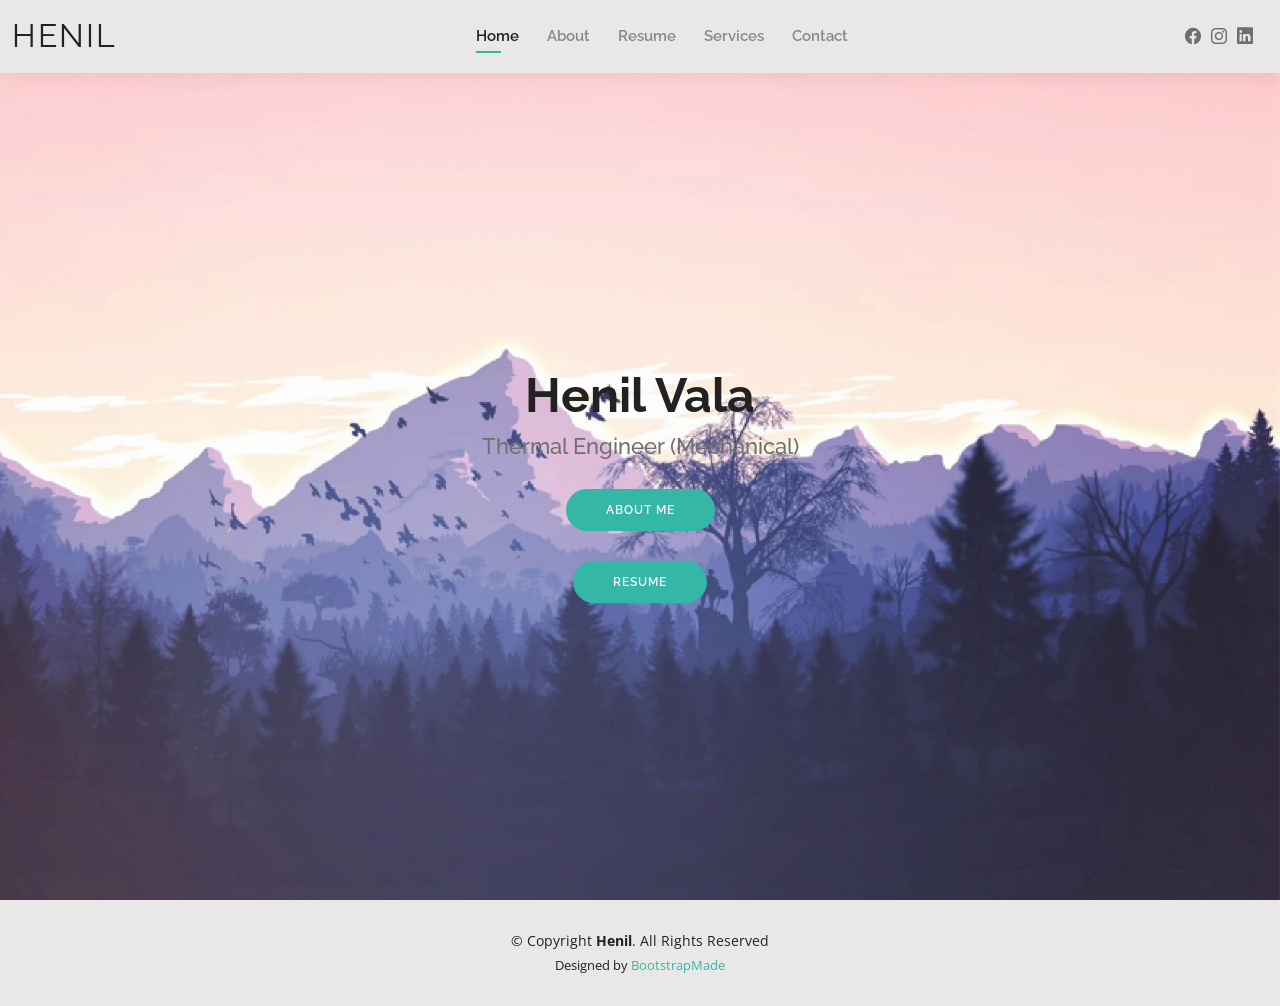
==== index.html @ 35b239e0 "SECOND COMMIT" ====
<!DOCTYPE html>
<html lang="en">

<head>
  <meta charset="utf-8">
  <meta content="width=device-width, initial-scale=1.0" name="viewport">
    
<meta prefix="og: http://ogp.me/ns#" property="og:locale" content="en_US" /> 
<meta prefix="og: http://ogp.me/ns#" property="og:type" content="website" /> 
<meta prefix="og: http://ogp.me/ns#" property="og:title" content="Title" /> 
<meta prefix="og: http://ogp.me/ns#" property="og:description" content="Description" /> 
<meta prefix="og: http://ogp.me/ns#" property="og:url" content="https://henilvala.github.io/" /> 
<meta prefix="og: http://ogp.me/ns#" property="og:site_name" content="Henil's website" />  
<meta prefix="og: http://ogp.me/ns#" property="og:image" content="https://shanvipatel.github.io/assets/img/shanu.JPG" />


  <title>Henil's Website</title>
  <meta content="" name="description">
  <meta content="" name="keywords">

  <!-- Favicons -->
  <link href="assets/img/favicon.png" rel="icon">
  <link href="assets/img/apple-touch-icon.png" rel="apple-touch-icon">

  <!-- Google Fonts -->
  <link href="https://fonts.googleapis.com/css?family=Open+Sans:300,300i,400,400i,600,600i,700,700i|Raleway:300,300i,400,400i,500,500i,600,600i,700,700i|Poppins:300,300i,400,400i,500,500i,600,600i,700,700i" rel="stylesheet">

  <!-- Vendor CSS Files -->
  <link href="assets/vendor/aos/aos.css" rel="stylesheet">
  <link href="assets/vendor/bootstrap/css/bootstrap.min.css" rel="stylesheet">
  <link href="assets/vendor/bootstrap-icons/bootstrap-icons.css" rel="stylesheet">
  <link href="assets/vendor/boxicons/css/boxicons.min.css" rel="stylesheet">
  <link href="assets/vendor/glightbox/css/glightbox.min.css" rel="stylesheet">
  <link href="assets/vendor/swiper/swiper-bundle.min.css" rel="stylesheet">

  <!-- Template Main CSS File -->
  <link href="assets/css/style.css" rel="stylesheet">

  <!-- =======================================================
  * Template Name: Henil
  * Template URL: https://bootstrapmade.com/kelly-free-bootstrap-cv-resume-html-template/
  * Author: BootstrapMade.com
  * License: https://bootstrapmade.com/license/
  ======================================================== -->
</head>

<body>

  <!-- ======= Header ======= -->
  <header id="header" class="fixed-top">
    <div class="container-fluid d-flex justify-content-between align-items-center">

      <h1 class="logo me-auto me-lg-0"><a href="index.html">Henil</a></h1>
      <!-- Uncomment below if you prefer to use an image logo -->
      <!-- <a href="index.html" class="logo"><img src="assets/img/logo.png" alt="" class="img-fluid"></a>-->

      <nav id="navbar" class="navbar order-last order-lg-0">
        <ul>
          <li><a class="active" href="index.html">Home</a></li>
          <li><a href="about.html">About</a></li>
          <li><a href="resume.html">Resume</a></li>
          <li><a href="services.html">Services</a></li>
          <li><a  href="contact.html">Contact</a></li>
        </ul>
        <i class="bi bi-list mobile-nav-toggle"></i>
      </nav><!-- .navbar -->

      <div class="header-social-links">
    
        <a href="http://www.facebook.com/henil.vala/" class="facebook"><i class="bi bi-facebook"></i></a>
        <a href="https://www.instagram.com/henil_24_/" class="instagram"><i class="bi bi-instagram"></i></a>
        <a href="http://www.linkedin.com/in/henil-24/" class="linkedin"><i class="bi bi-linkedin"></i></i></a>
      </div>

    </div>

  </header><!-- End Header -->

  <!-- ======= Hero Section ======= -->
  <section id="hero" class="d-flex align-items-center">
    <div class="container d-flex flex-column align-items-center" data-aos="zoom-in" data-aos-delay="100">
      <h1>Henil Vala</h1>
      <h2> Thermal Engineer (Mechanical)</h2>
      <a href="about.html" class="btn-about">About Me</a>
      <a href="resume.html" class="btn-about">Resume</a>
    </div>
  </section><!-- End Hero -->

  <!-- ======= Footer ======= -->
  <footer id="footer">
    <div class="container">
      <div class="copyright">
        &copy; Copyright <strong><span>Henil</span></strong>. All Rights Reserved
      </div>
      <div class="credits">
        <!-- All the links in the footer should remain intact. -->
        <!-- You can delete the links only if you purchased the pro version. -->
        <!-- Licensing information: https://bootstrapmade.com/license/ -->
        <!-- Purchase the pro version with working PHP/AJAX contact form: https://bootstrapmade.com/kelly-free-bootstrap-cv-resume-html-template/ -->
        Designed by <a href="https://bootstrapmade.com/">BootstrapMade</a>
      </div>
    </div>
  </footer><!-- End  Footer -->

  <div id="preloader"></div>
  <a href="#" class="back-to-top d-flex align-items-center justify-content-center"><i class="bi bi-arrow-up-short"></i></a>

  <!-- Vendor JS Files -->
  <script src="assets/vendor/aos/aos.js"></script>
  <script src="assets/vendor/bootstrap/js/bootstrap.bundle.min.js"></script>
  <script src="assets/vendor/glightbox/js/glightbox.min.js"></script>
  <script src="assets/vendor/isotope-layout/isotope.pkgd.min.js"></script>
  <script src="assets/vendor/php-email-form/validate.js"></script>
  <script src="assets/vendor/purecounter/purecounter.js"></script>
  <script src="assets/vendor/swiper/swiper-bundle.min.js"></script>
  <script src="assets/vendor/waypoints/noframework.waypoints.js"></script>

  <!-- Template Main JS File -->
  <script src="assets/js/main.js"></script>

</body>

</html>
---- assets/css/style.css ----
/**
* Template Name: Kelly - v4.3.0
* Template URL: https://bootstrapmade.com/kelly-free-bootstrap-cv-resume-html-template/
* Author: BootstrapMade.com
* License: https://bootstrapmade.com/license/
*/

/*--------------------------------------------------------------
# General
--------------------------------------------------------------*/
body {
  font-family: "Open Sans", sans-serif;
  color: #444444;
}

a {
  color: #34b7a7;
  text-decoration: none;
}

a:hover {
  color: #51cdbe;
  text-decoration: none;
}

h1, h2, h3, h4, h5, h6 {
  font-family: "Raleway", sans-serif;
}

#main {
  margin-top: 50px;
}

@media (max-width: 992px) {
  #main {
    margin-top: 30px;
  }
}

/*--------------------------------------------------------------
# Preloader
--------------------------------------------------------------*/
#preloader {
  position: fixed;
  top: 0;
  left: 0;
  right: 0;
  bottom: 0;
  z-index: 9999;
  overflow: hidden;
  background: #fff;
}

#preloader:before {
  content: "";
  position: fixed;
  top: calc(50% - 30px);
  left: calc(50% - 30px);
  border: 6px solid #34b7a7;
  border-top-color: #dcf5f2;
  border-radius: 50%;
  width: 60px;
  height: 60px;
  -webkit-animation: animate-preloader 1s linear infinite;
  animation: animate-preloader 1s linear infinite;
}

@-webkit-keyframes animate-preloader {
  0% {
    transform: rotate(0deg);
  }
  100% {
    transform: rotate(360deg);
  }
}

@keyframes animate-preloader {
  0% {
    transform: rotate(0deg);
  }
  100% {
    transform: rotate(360deg);
  }
}

/*--------------------------------------------------------------
# Back to top button
--------------------------------------------------------------*/
.back-to-top {
  position: fixed;
  visibility: hidden;
  opacity: 0;
  right: 15px;
  bottom: 15px;
  z-index: 996;
  background: #34b7a7;
  width: 40px;
  height: 40px;
  border-radius: 50px;
  transition: all 0.4s;
}

.back-to-top i {
  font-size: 24px;
  color: #fff;
  line-height: 0;
}

.back-to-top:hover {
  background: #49cbbb;
  color: #fff;
}

.back-to-top.active {
  visibility: visible;
  opacity: 1;
}

/*--------------------------------------------------------------
# Header
--------------------------------------------------------------*/
#header {
  background: #e9e8e6;
  box-shadow: 0px 0px 25px 0 rgba(0, 0, 0, 0.08);
  z-index: 997;
  padding: 15px 0;
}

#header .logo {
  font-size: 32px;
  margin: 0;
  padding: 0;
  line-height: 1;
  font-weight: 400;
  letter-spacing: 2px;
  text-transform: uppercase;
}

#header .logo a {
  color: #222222;
}

#header .logo img {
  max-height: 40px;
}

@media (max-width: 992px) {
  #header .logo {
    font-size: 28px;
  }
}

/*--------------------------------------------------------------
# Header Social Links
--------------------------------------------------------------*/
.header-social-links {
  padding-right: 15px;
}

.header-social-links a {
  color: #6f6f6f;
  padding-left: 6px;
  display: inline-block;
  line-height: 0px;
  transition: 0.3s;
  font-size: 16px;
}

.header-social-links a:hover {
  color: #34b7a7;
}

/*--------------------------------------------------------------
# Navigation Menu
--------------------------------------------------------------*/
/**
* Desktop Navigation 
*/
.navbar {
  padding: 0;
}

.navbar ul {
  margin: 0;
  padding: 0;
  display: flex;
  list-style: none;
  align-items: center;
}

.navbar li {
  position: relative;
  padding: 10px 0 10px 28px;
}

.navbar a, .navbar a:focus {
  display: flex;
  align-items: center;
  justify-content: space-between;
  font-family: "Raleway", sans-serif;
  font-size: 15px;
  font-weight: 600;
  color: #888888;
  white-space: nowrap;
  transition: 0.3s;
  position: relative;
}

.navbar a i, .navbar a:focus i {
  font-size: 12px;
  line-height: 0;
  margin-left: 5px;
}

.navbar > ul > li > a:before {
  content: "";
  position: absolute;
  width: 0;
  height: 2px;
  bottom: -5px;
  left: 0;
  background-color: #34b7a7;
  visibility: hidden;
  width: 0px;
  transition: all 0.3s ease-in-out 0s;
}

.navbar a:hover:before, .navbar li:hover > a:before, .navbar .active:before {
  visibility: visible;
  width: 25px;
}

.navbar a:hover, .navbar .active, .navbar .active:focus, .navbar li:hover > a {
  color: #222222;
}

.navbar .dropdown ul {
  display: block;
  position: absolute;
  left: 14px;
  top: calc(100% + 30px);
  margin: 0;
  padding: 10px 0;
  z-index: 99;
  opacity: 0;
  visibility: hidden;
  background: #fff;
  box-shadow: 0px 0px 30px rgba(127, 137, 161, 0.25);
  transition: 0.3s;
  border-radius: 4px;
}

.navbar .dropdown ul li {
  min-width: 200px;
  padding: 0;
}

.navbar .dropdown ul a {
  padding: 10px 20px;
  font-size: 15px;
  text-transform: none;
  font-weight: 600;
}

.navbar .dropdown ul a i {
  font-size: 12px;
}

.navbar .dropdown ul a:hover, .navbar .dropdown ul .active:hover, .navbar .dropdown ul li:hover > a {
  color: #34b7a7;
}

.navbar .dropdown:hover > ul {
  opacity: 1;
  top: 100%;
  visibility: visible;
}

.navbar .dropdown .dropdown ul {
  top: 0;
  left: calc(100% - 30px);
  visibility: hidden;
}

.navbar .dropdown .dropdown:hover > ul {
  opacity: 1;
  top: 0;
  left: 100%;
  visibility: visible;
}

@media (max-width: 1366px) {
  .navbar .dropdown .dropdown ul {
    left: -90%;
  }
  .navbar .dropdown .dropdown:hover > ul {
    left: -100%;
  }
}

/**
* Mobile Navigation 
*/
.mobile-nav-toggle {
  color: #222222;
  font-size: 28px;
  cursor: pointer;
  display: none;
  line-height: 0;
  transition: 0.5s;
}

.mobile-nav-toggle.bi-x {
  color: #fff;
}

@media (max-width: 991px) {
  .mobile-nav-toggle {
    display: block;
  }
  .navbar ul {
    display: none;
  }
}

.navbar-mobile {
  position: fixed;
  overflow: hidden;
  top: 0;
  right: 0;
  left: 0;
  bottom: 0;
  background: rgba(9, 9, 9, 0.9);
  transition: 0.3s;
  z-index: 999;
}

.navbar-mobile .mobile-nav-toggle {
  position: absolute;
  top: 15px;
  right: 15px;
}

.navbar-mobile ul {
  display: block;
  position: absolute;
  top: 55px;
  right: 15px;
  bottom: 15px;
  left: 15px;
  padding: 10px 0;
  border-radius: 10px;
  background-color: #fff;
  overflow-y: auto;
  transition: 0.3s;
}

.navbar-mobile a {
  font-size: 15px;
  padding-right: 15px;
  color: #222222;
}

.navbar-mobile a:hover, .navbar-mobile .active, .navbar-mobile li:hover > a {
  color: #34b7a7;
}

.navbar-mobile .getstarted {
  margin: 15px;
}

.navbar-mobile .dropdown ul {
  position: static;
  display: none;
  margin: 10px 20px;
  padding: 10px 0;
  z-index: 99;
  opacity: 1;
  visibility: visible;
  background: #fff;
  box-shadow: 0px 0px 30px rgba(127, 137, 161, 0.25);
}

.navbar-mobile .dropdown ul li {
  min-width: 200px;
}

.navbar-mobile .dropdown ul a {
  padding: 10px 20px;
}

.navbar-mobile .dropdown ul a i {
  font-size: 12px;
}

.navbar-mobile .dropdown ul a:hover, .navbar-mobile .dropdown ul .active:hover, .navbar-mobile .dropdown ul li:hover > a {
  color: #34b7a7;
}

.navbar-mobile .dropdown > .dropdown-active {
  display: block;
}

/*--------------------------------------------------------------
# Hero Section
--------------------------------------------------------------*/
#hero {
  width: 100%;
  height: 100vh;
  background: url("../img/hero-bg.jpg") top right;
  background-size: cover;
}

#hero .container {
  padding-top: 70px;
  position: relative;
}

@media (max-width: 992px) {
  #hero .container {
    padding-top: 58px;
  }
}

#hero h1 {
  margin: 0;
  font-size: 48px;
  font-weight: 700;
  line-height: 56px;
  color: #222222;
}

#hero h2 {
  color: #6f6f6f;
  margin: 10px 0 0 0;
  font-size: 22px;
}

#hero .btn-about {
  font-family: "Raleway", sans-serif;
  text-transform: uppercase;
  font-weight: 600;
  font-size: 12px;
  letter-spacing: 1px;
  display: inline-block;
  padding: 12px 40px;
  border-radius: 50px;
  transition: 0.5s;
  margin-top: 30px;
  color: #fff;
  background: #34b7a7;
}

#hero .btn-about:hover {
  background: #3dc8b7;
}

@media (min-width: 1024px) {
  #hero {
    background-attachment: fixed;
  }
}

@media (max-width: 992px) {
  #hero:before {
    content: "";
    background: rgba(255, 255, 255, 0.8);
    position: absolute;
    bottom: 0;
    top: 0;
    left: 0;
    right: 0;
  }
  #hero h1 {
    font-size: 28px;
    line-height: 36px;
  }
  #hero h2 {
    font-size: 18px;
    line-height: 24px;
  }
}

/*--------------------------------------------------------------
# Sections General
--------------------------------------------------------------*/
section {
  padding: 60px 0;
}

.section-bg {
  background-color: #e7f8f6;
}

.section-title {
  text-align: center;
  padding-bottom: 30px;
}

.section-title h2 {
  font-size: 32px;
  font-weight: bold;
  text-transform: uppercase;
  margin-bottom: 20px;
  padding-bottom: 20px;
  position: relative;
}

.section-title h2::after {
  content: '';
  position: absolute;
  display: block;
  width: 50px;
  height: 3px;
  background: #34b7a7;
  bottom: 0;
  left: calc(50% - 25px);
}

.section-title p {
  margin-bottom: 0;
}

/*--------------------------------------------------------------
# Cta
--------------------------------------------------------------*/
.cta {
  background: linear-gradient(rgba(0, 0, 0, 0.6), rgba(0, 0, 0, 0.6)), url("../img/bg-1.jpg") fixed center center;
  background-size: cover;
  padding: 80px 0;
}

.cta h3 {
  color: #fff;
  font-size: 28px;
  font-weight: 700;
}

.cta p {
  color: #fff;
}

.cta .cta-btn {
  font-family: "Raleway", sans-serif;
  text-transform: uppercase;
  font-weight: 500;
  font-size: 16px;
  letter-spacing: 1px;
  display: inline-block;
  padding: 8px 20px;
  border-radius: 2px;
  transition: 0.5s;
  margin: 10px;
  border: 2px solid #fff;
  color: #fff;
}

.cta .cta-btn:hover {
  background: #34b7a7;
  border: 2px solid #34b7a7;
}

@media (max-width: 1024px) {
  .cta {
    background-attachment: scroll;
  }
}

@media (min-width: 769px) {
  .cta .cta-btn-container {
    display: flex;
    align-items: center;
    justify-content: flex-end;
  }
}

/*--------------------------------------------------------------
# About
--------------------------------------------------------------*/
.about .content h3 {
  font-weight: 700;
  font-size: 26px;
  color: #555555;
}

.about .content ul {
  list-style: none;
  padding: 0;
}

.about .content ul li {
  padding-bottom: 10px;
}

.about .content ul i {
  font-size: 20px;
  padding-right: 2px;
  color: #34b7a7;
}

.about .content p:last-child {
  margin-bottom: 0;
}

/*--------------------------------------------------------------
# Skills
--------------------------------------------------------------*/
.skills .progress {
  height: 60px;
  display: block;
  background: none;
  border-radius: 0;
}

.skills .progress .skill {
  padding: 10px 0;
  margin: 0 0 6px 0;
  text-transform: uppercase;
  display: block;
  font-weight: 600;
  font-family: "Poppins", sans-serif;
  color: #222222;
}

.skills .progress .skill .val {
  float: right;
  font-style: normal;
}

.skills .progress-bar-wrap {
  background: #f3f3f3;
}

.skills .progress-bar {
  width: 1px;
  height: 10px;
  transition: .9s;
  background-color: #34b7a7;
}

/*--------------------------------------------------------------
# Facts
--------------------------------------------------------------*/
.facts .counters span {
  font-size: 48px;
  display: block;
  color: #34b7a7;
}

.facts .counters p {
  padding: 0;
  margin: 0 0 20px 0;
  font-family: "Raleway", sans-serif;
  font-size: 14px;
}

/*--------------------------------------------------------------
# Testimonials
--------------------------------------------------------------*/
.testimonials .section-header {
  margin-bottom: 40px;
}

.testimonials .testimonial-item {
  text-align: center;
}

.testimonials .testimonial-item .testimonial-img {
  width: 120px;
  border-radius: 50%;
  border: 4px solid #fff;
  margin: 0 auto;
}

.testimonials .testimonial-item h3 {
  font-size: 20px;
  font-weight: bold;
  margin: 10px 0 5px 0;
  color: #111;
}

.testimonials .testimonial-item h4 {
  font-size: 14px;
  color: #999;
  margin: 0 0 15px 0;
}

.testimonials .testimonial-item .quote-icon-left, .testimonials .testimonial-item .quote-icon-right {
  color: #c8efea;
  font-size: 26px;
}

.testimonials .testimonial-item .quote-icon-left {
  display: inline-block;
  left: -5px;
  position: relative;
}

.testimonials .testimonial-item .quote-icon-right {
  display: inline-block;
  right: -5px;
  position: relative;
  top: 10px;
}

.testimonials .testimonial-item p {
  font-style: italic;
  margin: 0 auto 15px auto;
}

@media (min-width: 992px) {
  .testimonials .testimonial-item p {
    width: 80%;
  }
}

.testimonials .swiper-pagination {
  margin-top: 20px;
  position: relative;
}

.testimonials .swiper-pagination .swiper-pagination-bullet {
  width: 12px;
  height: 12px;
  background-color: #fff;
  opacity: 1;
  border: 1px solid #34b7a7;
}

.testimonials .swiper-pagination .swiper-pagination-bullet-active {
  background-color: #34b7a7;
}

/*--------------------------------------------------------------
# Resume
--------------------------------------------------------------*/
.resume .resume-title {
  font-size: 26px;
  font-weight: 400;
  margin-top: 20px;
  margin-bottom: 20px;
  color: #222222;
}

.resume .resume-item {
  padding: 0 0 20px 20px;
  margin-top: -2px;
  border-left: 2px solid #34b7a7;
  position: relative;
}

.resume .resume-item h4 {
  line-height: 18px;
  font-size: 18px;
  font-weight: 600;
  font-family: "Poppins", sans-serif;
  color: #1d685f;
  margin-bottom: 10px;
}

.resume .resume-item h5 {
  font-size: 16px;
  background: #effbf9;
  padding: 5px 15px;
  display: inline-block;
  font-weight: 600;
  margin-bottom: 10px;
  color: #34b7a7;
}

.resume .resume-item ul {
  padding-left: 20px;
}

.resume .resume-item ul li {
  padding-bottom: 10px;
}

.resume .resume-item:last-child {
  padding-bottom: 0;
}

.resume .resume-item::before {
  content: "";
  position: absolute;
  width: 16px;
  height: 16px;
  border-radius: 50px;
  left: -9px;
  top: 0;
  background: #fff;
  border: 2px solid #34b7a7;
}

/*--------------------------------------------------------------
# Services
--------------------------------------------------------------*/
.services .icon-box {
  text-align: center;
  padding: 70px 20px 80px 20px;
  transition: all ease-in-out 0.3s;
  background: #fff;
  box-shadow: 0px 0 35px 0 rgba(0, 0, 0, 0.08);
}

.services .icon-box .icon {
  margin: 0 auto;
  width: 100px;
  height: 100px;
  display: flex;
  align-items: center;
  justify-content: center;
  transition: ease-in-out 0.3s;
  position: relative;
}

.services .icon-box .icon i {
  font-size: 36px;
  transition: 0.5s;
  position: relative;
}

.services .icon-box .icon svg {
  position: absolute;
  top: 0;
  left: 0;
}

.services .icon-box .icon svg path {
  transition: 0.5s;
  fill: #f5f5f5;
}

.services .icon-box h4 {
  font-weight: 600;
  margin: 10px 0 15px 0;
  font-size: 22px;
}

.services .icon-box h4 a {
  color: #222222;
  transition: ease-in-out 0.3s;
}

.services .icon-box p {
  line-height: 24px;
  font-size: 14px;
  margin-bottom: 0;
}

.services .iconbox-blue i {
  color: #47aeff;
}

.services .iconbox-blue:hover .icon i {
  color: #fff;
}

.services .iconbox-blue:hover .icon path {
  fill: #47aeff;
}

.services .iconbox-orange i {
  color: #ffa76e;
}

.services .iconbox-orange:hover .icon i {
  color: #fff;
}

.services .iconbox-orange:hover .icon path {
  fill: #ffa76e;
}

.services .iconbox-pink i {
  color: #e80368;
}

.services .iconbox-pink:hover .icon i {
  color: #fff;
}

.services .iconbox-pink:hover .icon path {
  fill: #e80368;
}

.services .iconbox-yellow i {
  color: #ffbb2c;
}

.services .iconbox-yellow:hover .icon i {
  color: #fff;
}

.services .iconbox-yellow:hover .icon path {
  fill: #ffbb2c;
}

.services .iconbox-red i {
  color: #ff5828;
}

.services .iconbox-red:hover .icon i {
  color: #fff;
}

.services .iconbox-red:hover .icon path {
  fill: #ff5828;
}

.services .iconbox-teal i {
  color: #11dbcf;
}

.services .iconbox-teal:hover .icon i {
  color: #fff;
}

.services .iconbox-teal:hover .icon path {
  fill: #11dbcf;
}

/*--------------------------------------------------------------
# Portfolio
--------------------------------------------------------------*/
.portfolio .portfolio-item {
  margin-bottom: 30px;
}

.portfolio #portfolio-flters {
  padding: 0;
  margin: 0 auto 20px auto;
  list-style: none;
  text-align: center;
}

.portfolio #portfolio-flters li {
  cursor: pointer;
  display: inline-block;
  padding: 8px 16px 10px 16px;
  font-size: 13px;
  font-weight: 500;
  line-height: 1;
  text-transform: uppercase;
  color: #444444;
  margin-bottom: 5px;
  transition: all 0.3s ease-in-out;
  border-radius: 50px;
}

.portfolio #portfolio-flters li:hover, .portfolio #portfolio-flters li.filter-active {
  color: #fff;
  background: #34b7a7;
}

.portfolio #portfolio-flters li:last-child {
  margin-right: 0;
}

.portfolio .portfolio-wrap {
  transition: 0.3s;
  position: relative;
  overflow: hidden;
  z-index: 1;
  background: rgba(34, 34, 34, 0.6);
}

.portfolio .portfolio-wrap::before {
  content: "";
  background: rgba(34, 34, 34, 0.6);
  position: absolute;
  left: 0;
  right: 0;
  top: 0;
  bottom: 0;
  transition: all ease-in-out 0.3s;
  z-index: 2;
  opacity: 0;
}

.portfolio .portfolio-wrap img {
  transition: all ease-in-out 0.3s;
}

.portfolio .portfolio-wrap .portfolio-info {
  opacity: 0;
  position: absolute;
  top: 0;
  left: 0;
  right: 0;
  bottom: 0;
  z-index: 3;
  transition: all ease-in-out 0.3s;
  display: flex;
  flex-direction: column;
  justify-content: flex-end;
  align-items: flex-start;
  padding: 20px;
}

.portfolio .portfolio-wrap .portfolio-info h4 {
  font-size: 20px;
  color: #fff;
  font-weight: 600;
}

.portfolio .portfolio-wrap .portfolio-info p {
  color: rgba(255, 255, 255, 0.7);
  font-size: 14px;
  text-transform: uppercase;
  padding: 0;
  margin: 0;
  font-style: italic;
}

.portfolio .portfolio-wrap .portfolio-links {
  text-align: center;
  z-index: 4;
}

.portfolio .portfolio-wrap .portfolio-links a {
  color: #fff;
  margin: 0 5px 0 0;
  font-size: 28px;
  display: inline-block;
  transition: 0.3s;
}

.portfolio .portfolio-wrap .portfolio-links a:hover {
  color: #78d9cd;
}

.portfolio .portfolio-wrap:hover::before {
  opacity: 1;
}

.portfolio .portfolio-wrap:hover img {
  transform: scale(1.2);
}

.portfolio .portfolio-wrap:hover .portfolio-info {
  opacity: 1;
}

  .center
{
  margin: auto;
  width: 50%;
  border: 3px solid green;
  padding: 10px;
}


/*--------------------------------------------------------------
# Portfolio Details
--------------------------------------------------------------*/
.portfolio-details {
  padding-top: 0;
}

.portfolio-details .portfolio-details-slider img {
  width: 100%;
}

.portfolio-details .portfolio-details-slider .swiper-pagination {
  margin-top: 20px;
  position: relative;
}

.portfolio-details .portfolio-details-slider .swiper-pagination .swiper-pagination-bullet {
  width: 12px;
  height: 12px;
  background-color: #fff;
  opacity: 1;
  border: 1px solid #34b7a7;
}

.portfolio-details .portfolio-details-slider .swiper-pagination .swiper-pagination-bullet-active {
  background-color: #34b7a7;
}

.portfolio-details .portfolio-info {
  padding: 30px;
  box-shadow: 0px 0 30px rgba(34, 34, 34, 0.08);
}

.portfolio-details .portfolio-info h3 {
  font-size: 22px;
  font-weight: 700;
  margin-bottom: 20px;
  padding-bottom: 20px;
  border-bottom: 1px solid #eee;
}

.portfolio-details .portfolio-info ul {
  list-style: none;
  padding: 0;
  font-size: 15px;
}

.portfolio-details .portfolio-info ul li + li {
  margin-top: 10px;
}

.portfolio-details .portfolio-description {
  padding-top: 30px;
}

.portfolio-details .portfolio-description h2 {
  font-size: 26px;
  font-weight: 700;
  margin-bottom: 20px;
}

.portfolio-details .portfolio-description p {
  padding: 0;
}

/*--------------------------------------------------------------
# Contact
--------------------------------------------------------------*/
.contact .info {
  width: 100%;
  background: #fff;
}

.contact .info i {
  font-size: 20px;
  color: #34b7a7;
  float: left;
  width: 44px;
  height: 44px;
  background: #effbf9;
  display: flex;
  justify-content: center;
  align-items: center;
  border-radius: 50px;
  transition: all 0.3s ease-in-out;
}

.contact .info h4 {
  padding: 0 0 0 60px;
  font-size: 22px;
  font-weight: 600;
  margin-bottom: 5px;
  color: #222222;
}

.contact .info p {
  padding: 0 0 0 60px;
  margin-bottom: 0;
  font-size: 14px;
  color: #555555;
}

.contact .info .email, .contact .info .phone {
  margin-top: 40px;
}

.contact .info .email:hover i, .contact .info .address:hover i, .contact .info .phone:hover i {
  background: #34b7a7;
  color: #fff;
}

.contact .php-email-form {
  width: 100%;
  background: #fff;
}

.contact .php-email-form .form-group {
  padding-bottom: 8px;
}

.contact .php-email-form .error-message {
  display: none;
  color: #fff;
  background: #ed3c0d;
  text-align: center;
  padding: 15px;
  font-weight: 600;
}

.contact .php-email-form .sent-message {
  display: none;
  color: #fff;
  background: #18d26e;
  text-align: center;
  padding: 15px;
  font-weight: 600;
}

.contact .php-email-form .loading {
  display: none;
  background: #fff;
  text-align: center;
  padding: 15px;
}

.contact .php-email-form .loading:before {
  content: "";
  display: inline-block;
  border-radius: 50%;
  width: 24px;
  height: 24px;
  margin: 0 10px -6px 0;
  border: 3px solid #18d26e;
  border-top-color: #eee;
  -webkit-animation: animate-loading 1s linear infinite;
  animation: animate-loading 1s linear infinite;
}

.contact .php-email-form input, .contact .php-email-form textarea {
  border-radius: 4px;
  box-shadow: none;
  font-size: 14px;
}

.contact .php-email-form input:focus, .contact .php-email-form textarea:focus {
  border-color: #34b7a7;
}

.contact .php-email-form input {
  height: 44px;
}

.contact .php-email-form textarea {
  padding: 10px 12px;
}

.contact .php-email-form button[type="submit"] {
  background: #34b7a7;
  border: 0;
  padding: 10px 30px 12px 30px;
  color: #fff;
  transition: 0.4s;
  border-radius: 50px;
}

.contact .php-email-form button[type="submit"]:hover {
  background: #3dc8b7;
}

@-webkit-keyframes animate-loading {
  0% {
    transform: rotate(0deg);
  }
  100% {
    transform: rotate(360deg);
  }
}

@keyframes animate-loading {
  0% {
    transform: rotate(0deg);
  }
  100% {
    transform: rotate(360deg);
  }
}

/*--------------------------------------------------------------
# Footer
--------------------------------------------------------------*/
#footer {
  background: #e9e8e6;
  padding: 30px 0;
  color: #222222;
  font-size: 14px;
  text-align: center;
}

#footer .credits {
  padding-top: 5px;
  font-size: 13px;
}

#footer .credits a {
  color: #34b7a7;
}
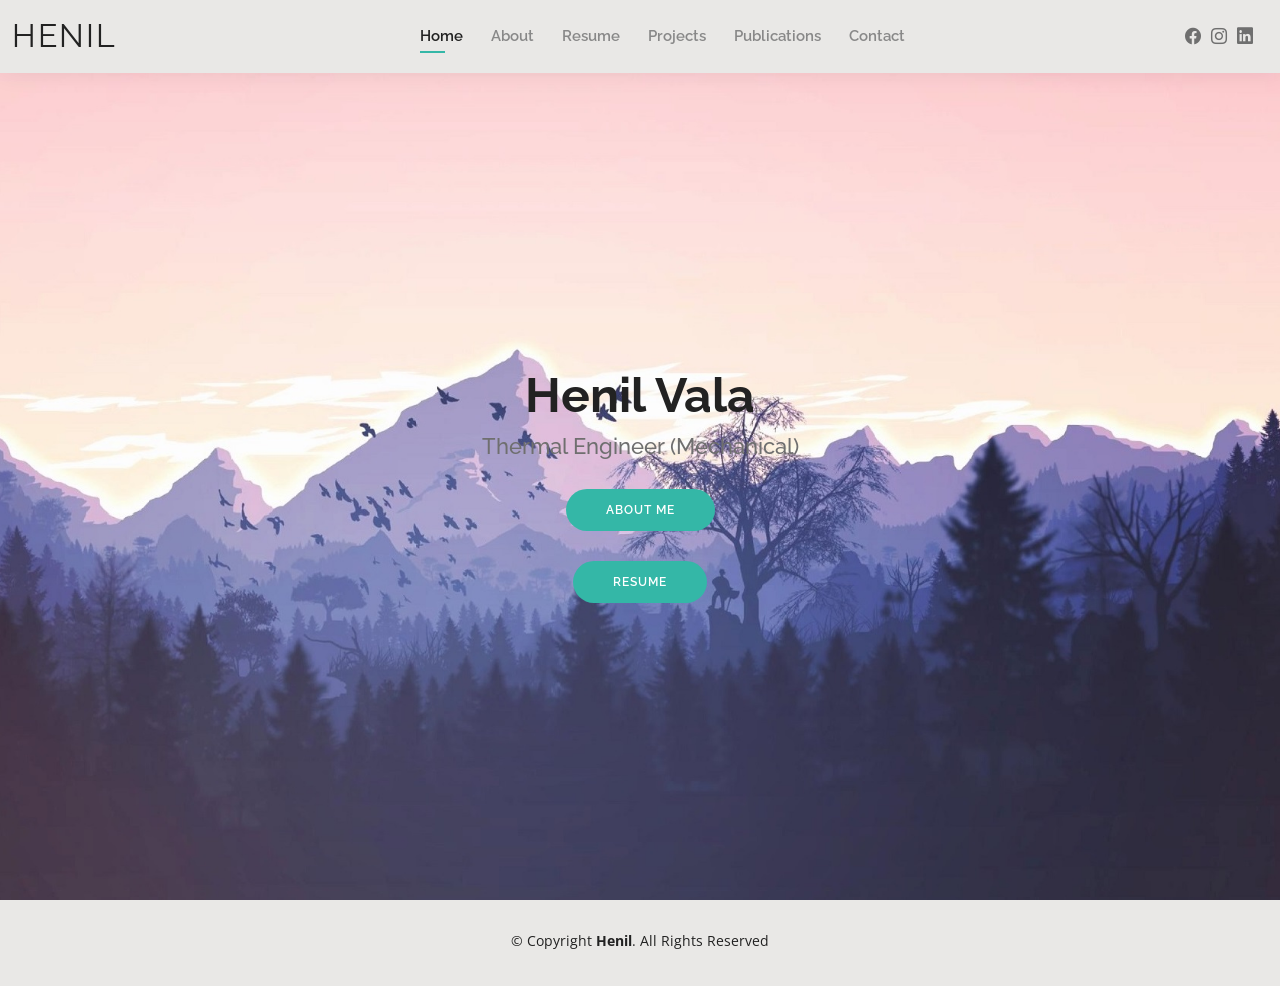
==== commit 3e8b7326: "second" ====
--- a/index.html
+++ b/index.html
@@ -11,7 +11,7 @@
 <meta prefix="og: http://ogp.me/ns#" property="og:description" content="Description" /> 
 <meta prefix="og: http://ogp.me/ns#" property="og:url" content="https://henilvala.github.io/" /> 
 <meta prefix="og: http://ogp.me/ns#" property="og:site_name" content="Henil's website" />  
-<meta prefix="og: http://ogp.me/ns#" property="og:image" content="https://shanvipatel.github.io/assets/img/shanu.JPG" />
+<meta prefix="og: http://ogp.me/ns#" property="og:image" content="assets/img/about.jpg" />
 
 
   <title>Henil's Website</title>
@@ -54,13 +54,14 @@
       <!-- Uncomment below if you prefer to use an image logo -->
       <!-- <a href="index.html" class="logo"><img src="assets/img/logo.png" alt="" class="img-fluid"></a>-->
 
-      <nav id="navbar" class="navbar order-last order-lg-0">
+     <nav id="navbar" class="navbar order-last order-lg-0">
         <ul>
-          <li><a class="active" href="index.html">Home</a></li>
-          <li><a href="about.html">About</a></li>
+          <li><a class="active"href="index.html">Home</a></li>
+          <li><a  href="about.html">About</a></li>
           <li><a href="resume.html">Resume</a></li>
-          <li><a href="services.html">Services</a></li>
-          <li><a  href="contact.html">Contact</a></li>
+          <li><a href="services.html">Projects</a></li>
+          <li><a href="portfolio.html">Publications</a></li>
+          <li><a href="contact.html">Contact</a></li>
         </ul>
         <i class="bi bi-list mobile-nav-toggle"></i>
       </nav><!-- .navbar -->
@@ -97,7 +98,7 @@
         <!-- You can delete the links only if you purchased the pro version. -->
         <!-- Licensing information: https://bootstrapmade.com/license/ -->
         <!-- Purchase the pro version with working PHP/AJAX contact form: https://bootstrapmade.com/kelly-free-bootstrap-cv-resume-html-template/ -->
-        Designed by <a href="https://bootstrapmade.com/">BootstrapMade</a>
+        <!--Designed by <a href="https://bootstrapmade.com/">BootstrapMade</a>
       </div>
     </div>
   </footer><!-- End  Footer -->
